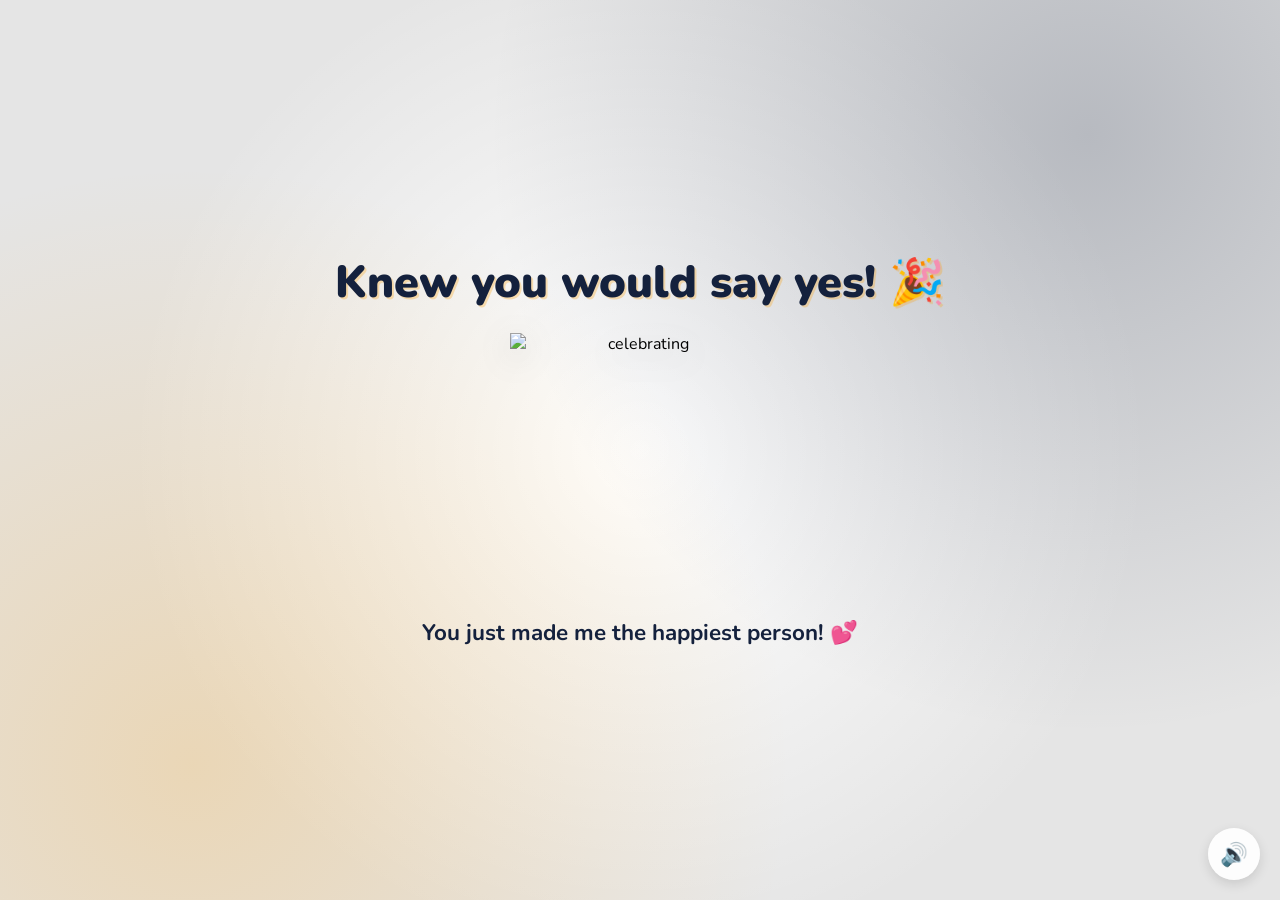
==== yes.html @ a09f06d2 "Customize apology page with lyric background and new palette. Replace floating hearts with animated " ====
<!DOCTYPE html>
<html lang="en">
<head>
    <meta charset="UTF-8">
    <meta name="viewport" content="width=device-width, initial-scale=1.0">
    <title>Yay! 🎉</title>
    <link rel="preconnect" href="https://fonts.googleapis.com">
    <link href="https://fonts.googleapis.com/css2?family=Nunito:wght@400;700;800;900&display=swap" rel="stylesheet">
    <link rel="stylesheet" href="style.css">
    <script src="https://cdn.jsdelivr.net/npm/canvas-confetti@1.9.2/dist/confetti.browser.min.js"></script>
</head>
<body>
    <div class="hearts-bg"></div>

    <div class="container yes-container">
        <h1 class="yes-title">Knew you would say yes! 🎉</h1>

        <div class="gif-container">
            <img id="cat-gif" src="https://media.tenor.com/eNHbizSfVb0AAAAj/lovemode-cute.gif" alt="celebrating">
        </div>

        <p class="yes-message">You just made me the happiest person! 💕</p>
    </div>

    <audio id="bg-music" loop>
        <source src="music/beabadoobee - Glue Song (Lyrics).mp3" type="audio/mpeg">
    </audio>

    <button id="music-toggle" onclick="toggleMusic()" title="Toggle music">🔊</button>

    <script src="yes-script.js"></script>
</body>
</html>
---- style.css ----
* {
    margin: 0;
    padding: 0;
    box-sizing: border-box;
}

body {
    background-color: #E5E5E5;
    font-family: 'Nunito', sans-serif;
    min-height: 100vh;
    display: flex;
    justify-content: center;
    align-items: center;
    overflow: hidden;
    background-image:
        radial-gradient(circle at 15% 85%, rgba(252, 163, 17, 0.22) 0%, transparent 45%),
        radial-gradient(circle at 85% 15%, rgba(20, 33, 61, 0.22) 0%, transparent 45%),
        radial-gradient(circle at 50% 50%, #FFFFFF 0%, transparent 65%);
}

/* Floating lyrics background */
.hearts-bg {
    position: fixed;
    top: 0; left: 0; right: 0; bottom: 0;
    pointer-events: none;
    z-index: 0;
    overflow: hidden;
}

.lyric-line {
    position: absolute;
    top: 105%;
    left: 50%;
    transform: translateX(-50%);
    color: rgba(20, 33, 61, 0.24);
    font-size: 1rem;
    font-weight: 700;
    white-space: nowrap;
    user-select: none;
    letter-spacing: 0.02em;
    text-shadow: 0 1px 0 rgba(255, 255, 255, 0.35);
    animation: floatLyrics linear infinite;
}

@keyframes floatLyrics {
    0% {
        transform: translate(-50%, 0) rotate(-1deg);
        opacity: 0;
    }
    15% {
        opacity: 0.24;
    }
    100% {
        transform: translate(-50%, -115vh) rotate(1deg);
        opacity: 0;
    }
}

.container {
    position: relative;
    z-index: 1;
    text-align: center;
    padding: 40px 20px;
}

h1 {
    font-size: 2.4rem;
    color: #14213D;
    font-weight: 900;
    margin-bottom: 20px;
    text-shadow: 2px 2px 0px rgba(252, 163, 17, 0.3);
    animation: wiggle 2s ease-in-out infinite;
}

@keyframes wiggle {
    0%, 100% { transform: rotate(-1deg); }
    50% { transform: rotate(1deg); }
}

.gif-container {
    margin: 20px auto;
    display: flex;
    justify-content: center;
}

#cat-gif {
    width: 200px;
    height: 200px;
    object-fit: contain;
    filter: drop-shadow(0 8px 16px rgba(0,0,0,0.15));
    transition: opacity 0.3s ease;
}

.buttons {
    display: flex;
    gap: 20px;
    justify-content: center;
    align-items: center;
    margin-top: 30px;
    flex-wrap: wrap;
}

#yes-btn {
    background: linear-gradient(135deg, #FCA311, #e08f08);
    color: #14213D;
    border: none;
    border-radius: 16px;
    font-size: 1.6rem;
    font-weight: 900;
    font-family: 'Nunito', sans-serif;
    padding: 18px 45px;
    cursor: pointer;
    transition: transform 0.15s, box-shadow 0.15s;
    box-shadow: 0 6px 20px rgba(252, 163, 17, 0.45);
    letter-spacing: 1px;
}

#yes-btn:hover {
    transform: scale(1.06) translateY(-2px);
    box-shadow: 0 10px 28px rgba(252, 163, 17, 0.6);
}

#yes-btn:active {
    transform: scale(0.98);
}

#no-btn {
    background: linear-gradient(135deg, #14213D, #0f1a31);
    color: #FFFFFF;
    border: none;
    border-radius: 12px;
    font-size: 1rem;
    font-weight: 700;
    font-family: 'Nunito', sans-serif;
    padding: 12px 28px;
    cursor: pointer;
    transition: background 0.2s, left 0.25s ease, top 0.25s ease;
    box-shadow: 0 4px 14px rgba(20, 33, 61, 0.45);
}

#no-btn:hover {
    background: linear-gradient(135deg, #1b2b50, #14213D);
}


#tease-toast {
    margin-top: 14px;
    font-size: 1rem;
    color: #14213D;
    font-weight: 700;
    font-style: italic;
    opacity: 0;
    transform: translateY(6px);
    transition: opacity 0.3s ease, transform 0.3s ease;
    min-height: 1.5rem;
}

#tease-toast.show {
    opacity: 1;
    transform: translateY(0);
}

/* Music toggle button */
#music-toggle {
    position: fixed;
    bottom: 20px;
    right: 20px;
    background: rgba(255, 255, 255, 0.9);
    border: none;
    border-radius: 50%;
    width: 52px;
    height: 52px;
    font-size: 1.4rem;
    cursor: pointer;
    backdrop-filter: blur(10px);
    color: #14213D;
    box-shadow: 0 4px 12px rgba(0, 0, 0, 0.12);
    transition: transform 0.2s;
    z-index: 100;
}

#music-toggle:hover {
    transform: scale(1.1);
}

/* Yes page specific */
.yes-container h1.yes-title {
    font-size: 2.8rem;
    animation: bounceTitle 0.6s ease infinite alternate;
}

@keyframes bounceTitle {
    from { transform: translateY(0) rotate(-1deg); }
    to { transform: translateY(-12px) rotate(1deg); }
}

.yes-message {
    font-size: 1.4rem;
    color: #14213D;
    font-weight: 700;
    margin-top: 24px;
    animation: fadeIn 1s ease 0.5s both;
}

@keyframes fadeIn {
    from { opacity: 0; transform: translateY(10px); }
    to { opacity: 1; transform: translateY(0); }
}

.yes-container #cat-gif {
    width: 260px;
    height: 260px;
}
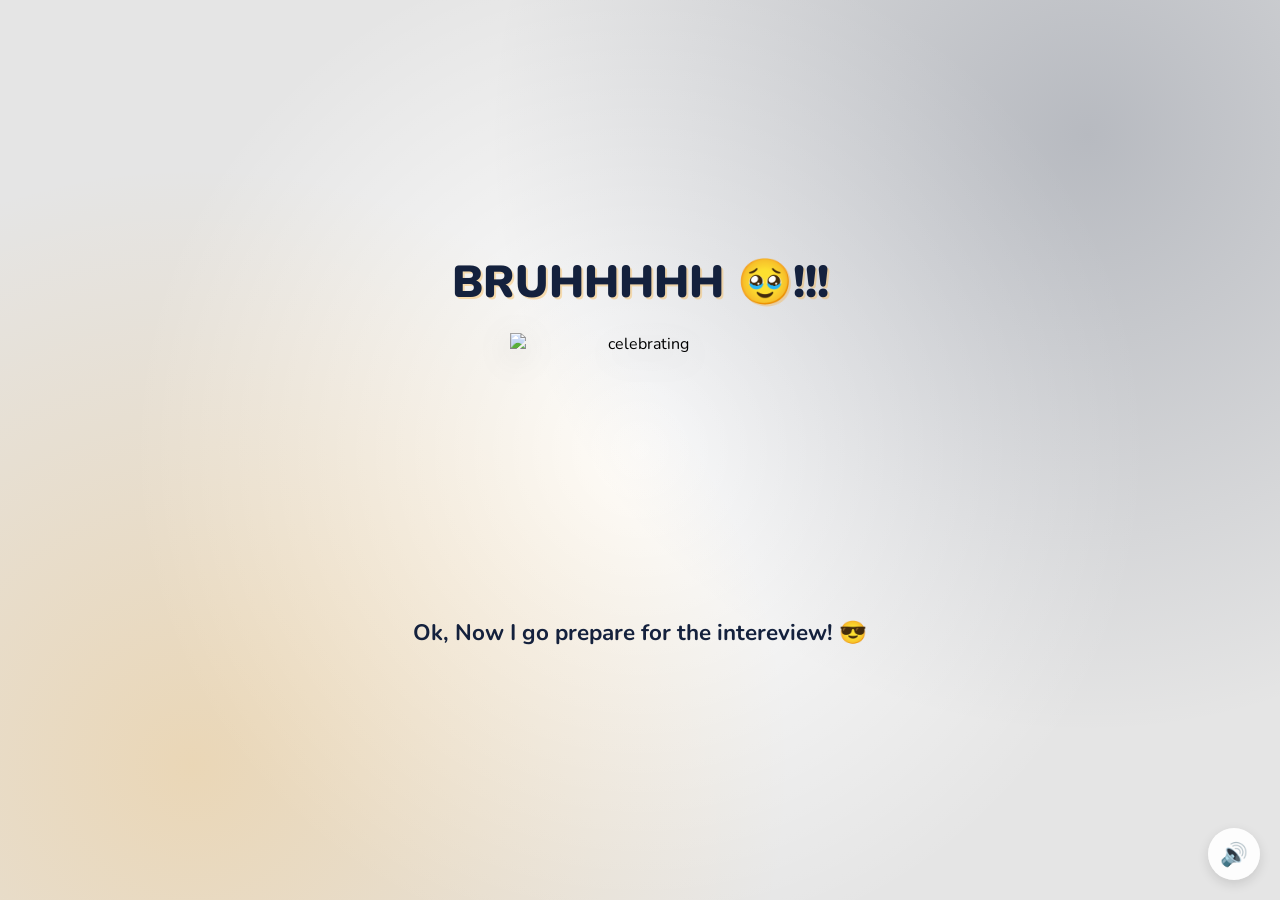
==== commit 6954ca66: "Update gif assets and yes-page media behavior. Switch the interactive gif flow to local assets, add " ====
--- a/yes.html
+++ b/yes.html
@@ -13,17 +13,17 @@
     <div class="hearts-bg"></div>
 
     <div class="container yes-container">
-        <h1 class="yes-title">Knew you would say yes! 🎉</h1>
+        <h1 class="yes-title">BRUHHHHH 🥹!!!</h1>
 
         <div class="gif-container">
-            <img id="cat-gif" src="https://media.tenor.com/eNHbizSfVb0AAAAj/lovemode-cute.gif" alt="celebrating">
+            <img id="cat-gif" src="hugging-queen-charlotte.gif" alt="celebrating">
         </div>
 
-        <p class="yes-message">You just made me the happiest person! 💕</p>
+        <p class="yes-message">Ok, Now I go prepare for the intereview! 😎</p>
     </div>
 
     <audio id="bg-music" loop>
-        <source src="music/beabadoobee - Glue Song (Lyrics).mp3" type="audio/mpeg">
+        <source src="music/nyanyes.mp3" type="audio/mpeg">
     </audio>
 
     <button id="music-toggle" onclick="toggleMusic()" title="Toggle music">🔊</button>
--- a/style.css
+++ b/style.css
@@ -32,7 +32,7 @@
     top: 105%;
     left: 50%;
     transform: translateX(-50%);
-    color: rgba(20, 33, 61, 0.24);
+    color: rgba(20, 33, 61, 0.54);
     font-size: 1rem;
     font-weight: 700;
     white-space: nowrap;
